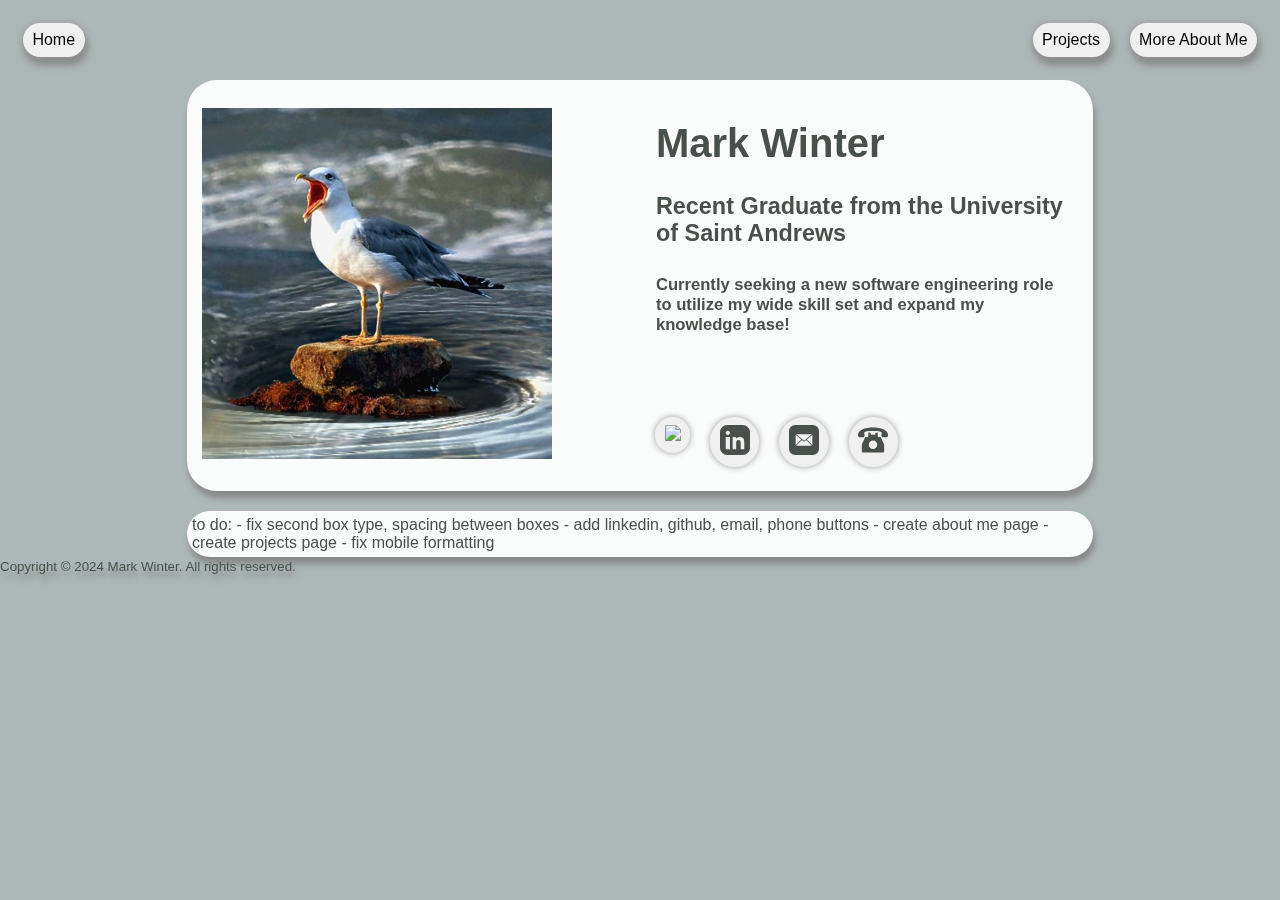
==== index.html @ 03cfd5db "added images for all of the projects, added languages to each of the project pages" ====
<!doctype html>
<html>

<head>


	<meta charset="utf-8">
	<meta name="viewport" content="width=device-width, initial-scale=1.0">


	<link rel="stylesheet" href="style.css">
	<link rel="icon" href="gullnohighlight.png">

	<title>Mark Winter</title>

	<ul style="padding-left: 1%; width: 98%;">
		<li><a href="index.html">Home</a></li>
		<li style="float:right"><a href="aboutme.html">More About Me</a></li>
		<li style="float:right"><a href="projects.html">Projects</a></li>
	</ul>

</head>

<body>

	<div class="container">
		<div class="image" style="">
			<img src="gull.jpg" alt="Seagull screaming on a rock" width="80%" height="80%" style="">
		</div>
		<div class="text" style="">
			<div class="bar">
				<h1>Mark Winter</h1>
				<h3>Recent Graduate from the University of Saint Andrews</h3>
				<h5 style="">Currently seeking a new software engineering role to utilize my wide skill set and expand my knowledge base!</h5>
			</div>

			<ul>
				<li><a href="https://github.com/MarkWinter1" target="_blank"><img src="GitHub_Invertocatprofile" width="30px"></a></li>
				<li><a href="https://www.linkedin.com/in/mark-winter/" target="_blank"><img src="linkedin.svg" alt="My linkedin page" width="30px"></a></li>
				<li><a href="mailto:marknwinter01@gmail.com" target="_blank"><img src="email.svg" alt="My email address" width="30px"></a></li>
				<li><a href="tel:+16464301802" target="_blank"><img src="phone.svg" alt="My linkedin page" width="30px"></a></li>
			</ul> 

		</div>
	</div>

	<div>
		to do:
		- fix second box type, spacing between boxes
		- add linkedin, github, email, phone buttons
		- create about me page
		- create projects page
		- fix mobile formatting
	</div>

</body>

 <footer style=""> <small>Copyright &copy; 2024 Mark Winter. All rights reserved.</small> </footer> 

</html>
---- style.css ----
html {
	padding:0;
	margin:0;
	background-color: #ACB8B7;
	color: #49504B;
	font-family:Inter,
	-apple-system,
	BlinkMacSystemFont,
	Segoe UI,
	Roboto,
	Oxygen,
	Ubuntu,
	Cantarell,
	Fira Sans,
	Droid Sans,
	Helvetica Neue,
	sans-serif
}

body {
	margin: 0 0;
	align: center;
	border: 20px #00ff00;
	filter: drop-shadow(2px 7px 3px #888888);

}

div {
	width: 70%;
	border: 20px #ff0f00;
	padding: 5px;
	min-height: 100%;
	margin: auto;
	background-color: #FAFCFC;
	border-radius: 30px;
}

.array{
	display: flex;
	align-items: stretch;
	justify-content: space-around;
	background-color: transparent;
}


.container {
	display: flex;
	align-items: stretch;
	justify-content: space-around;
	margin-bottom: 20px;
}

.bar{
	width: 95%;
	padding-left: -40px;
	padding-bottom: 40px;
	margin: auto;
}

.text{
	font-size: 20px;
	padding top: 20%;
	float: left;
}

.image{
	 padding-right: 0px;
	 padding-left: 10px;
	 border-right: 0px;
	 display: block;
	 margin: auto;
}

section{
	font-size: 2rem;
	border: 100px;
	border-color: black;
	padding: 20px;
	margin: 20px;

}

ul {
	list-style-type: none;
	margin-top: 1%;
	margin-bottom: 1%;
	margin-left: 0px;
	padding-left: 0px;
	overflow: hidden;
	/*background-color: #feffff;*/
	color: #49504B;
	position: sticky;
	top: 0;
	z-index: 100;
}

ul a:visited {
	color: #49504B;
}

ul a:active {
	color: #49504B;
}

a {
	color: #49504B;
}

a:hover {
	color: #71794A;
}

a:visited {
	color: #DC602E;
}

a:active {
	color: #71794A;
}

ul a:hover {
	background-color: #DB9065;
	color: #fafcfc;
}


li {
  float: left;
  padding: 0px 0px;
  filter: drop-shadow(0px 0px 3px #999999)
}

li a {
  font-size: 1rem;
  padding: 0.5rem 0.6rem;
  margin: 10px;
  display: block;
  background-color: #f0f0f0;
  text-decoration: none;
  border: 2px solid #00000;
  border-radius: 30px;	
  /*filter: drop-shadow(4px -5px #0f0f0f);*/
  color: #000000;
  
}
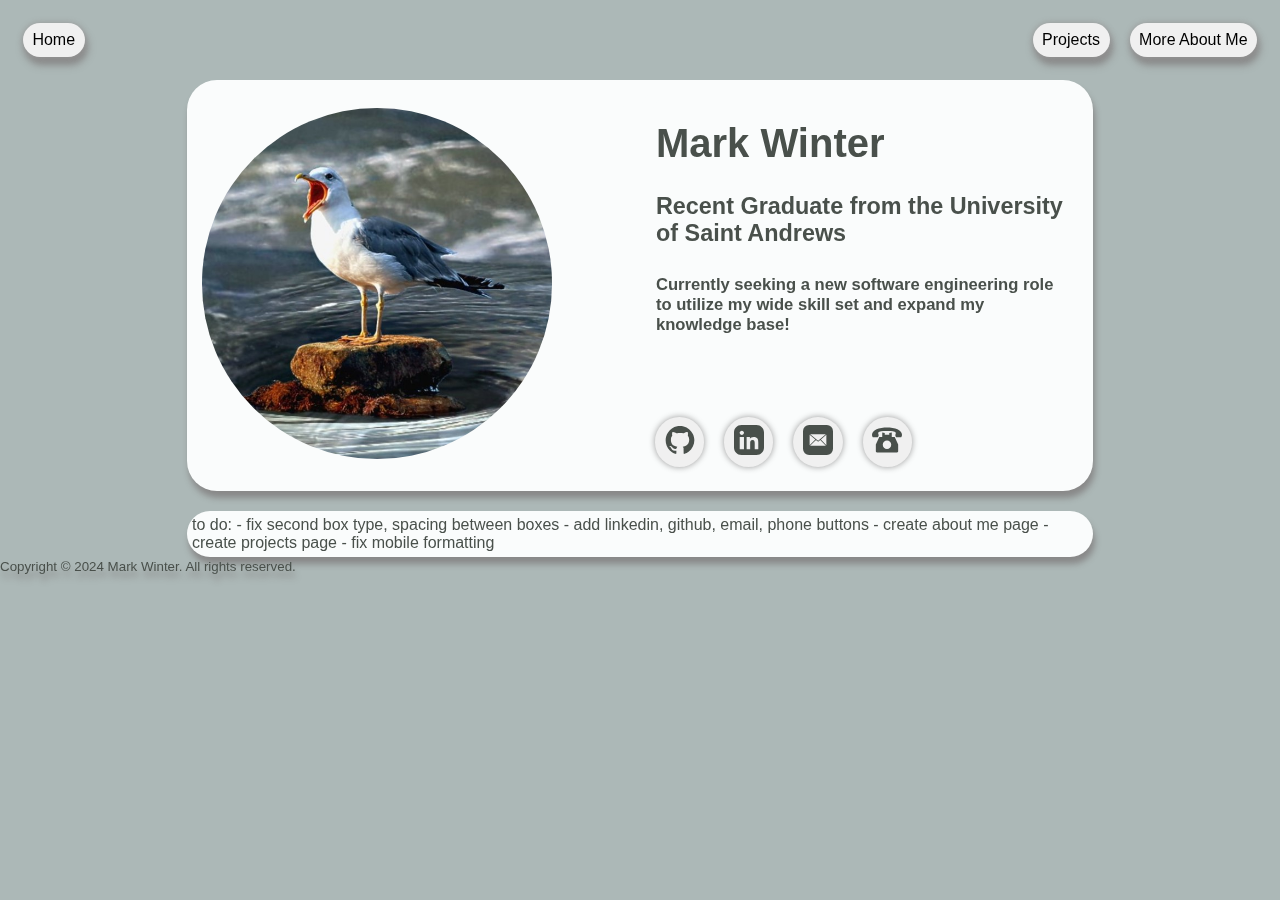
==== commit f7195664: "small fixes, big projects page reformatting" ====
--- a/index.html
+++ b/index.html
@@ -25,7 +25,7 @@
 
 	<div class="container">
 		<div class="image" style="">
-			<img src="gull.jpg" alt="Seagull screaming on a rock" width="80%" height="80%" style="">
+			<img src="gull.jpg" alt="Seagull screaming on a rock" width="80%" height="80%" style="border-radius: 50%;">
 		</div>
 		<div class="text" style="">
 			<div class="bar">
@@ -35,7 +35,7 @@
 			</div>
 
 			<ul>
-				<li><a href="https://github.com/MarkWinter1" target="_blank"><img src="GitHub_Invertocatprofile" width="30px"></a></li>
+				<li><a href="https://github.com/MarkWinter1" target="_blank"><img src="GitHub_Invertocat_Logo.svg" width="30px"></a></li>
 				<li><a href="https://www.linkedin.com/in/mark-winter/" target="_blank"><img src="linkedin.svg" alt="My linkedin page" width="30px"></a></li>
 				<li><a href="mailto:marknwinter01@gmail.com" target="_blank"><img src="email.svg" alt="My email address" width="30px"></a></li>
 				<li><a href="tel:+16464301802" target="_blank"><img src="phone.svg" alt="My linkedin page" width="30px"></a></li>
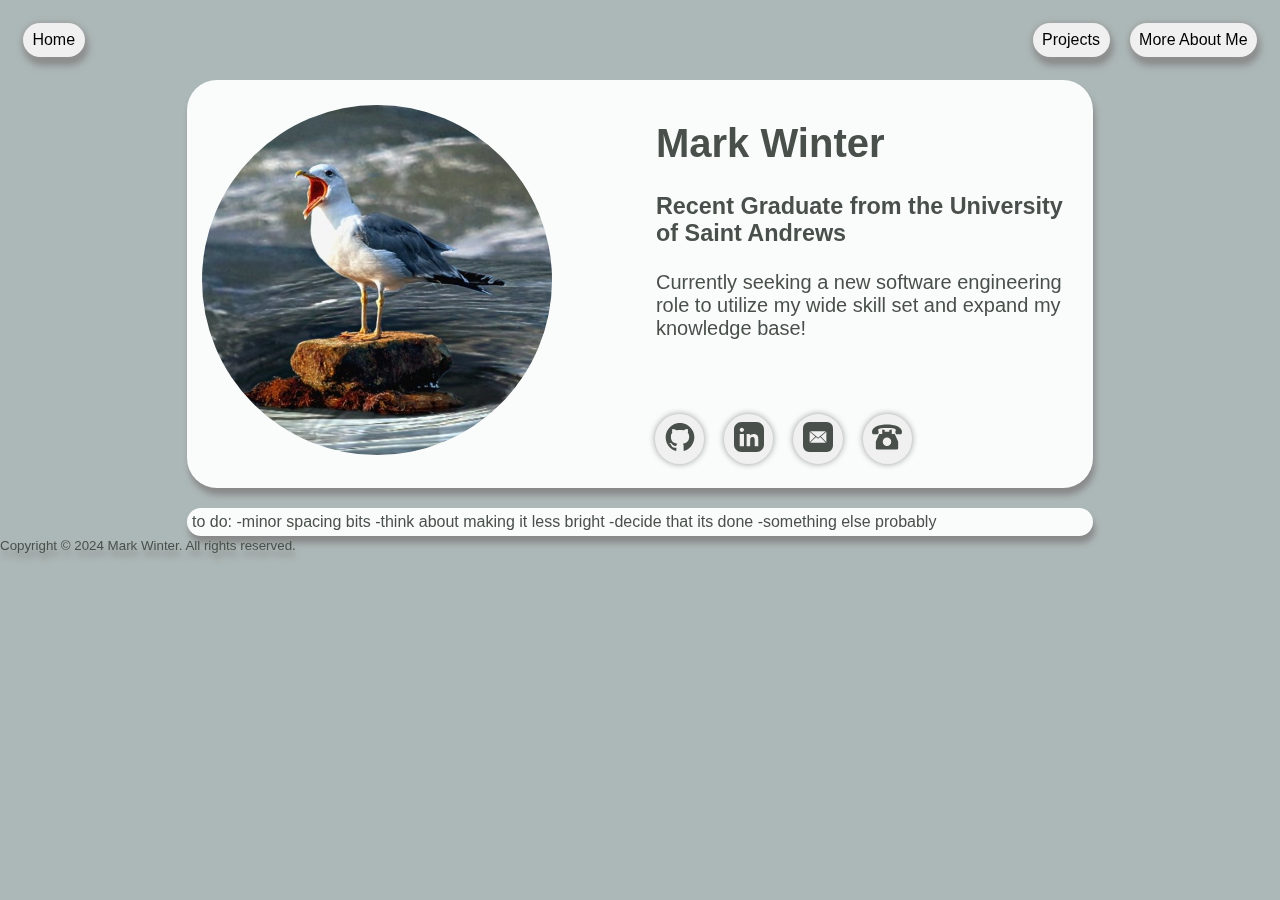
==== commit 59c242e1: "some index changes" ====
--- a/index.html
+++ b/index.html
@@ -31,7 +31,8 @@
 			<div class="bar">
 				<h1>Mark Winter</h1>
 				<h3>Recent Graduate from the University of Saint Andrews</h3>
-				<h5 style="">Currently seeking a new software engineering role to utilize my wide skill set and expand my knowledge base!</h5>
+				<p style="">Currently seeking a new software engineering role to utilize my wide skill set and expand my knowledge base!
+				</p>
 			</div>
 
 			<ul>
@@ -46,11 +47,11 @@
 
 	<div>
 		to do:
-		- fix second box type, spacing between boxes
-		- add linkedin, github, email, phone buttons
-		- create about me page
-		- create projects page
-		- fix mobile formatting
+		-minor spacing bits
+		-think about making it less bright
+		-decide that its done
+		-something else probably
+
 	</div>
 
 </body>
--- a/style.css
+++ b/style.css
@@ -69,6 +69,8 @@
 	 border-right: 0px;
 	 display: block;
 	 margin: auto;
+	 padding-top: 0px;
+	 margin-top: 20px;
 }
 
 section{
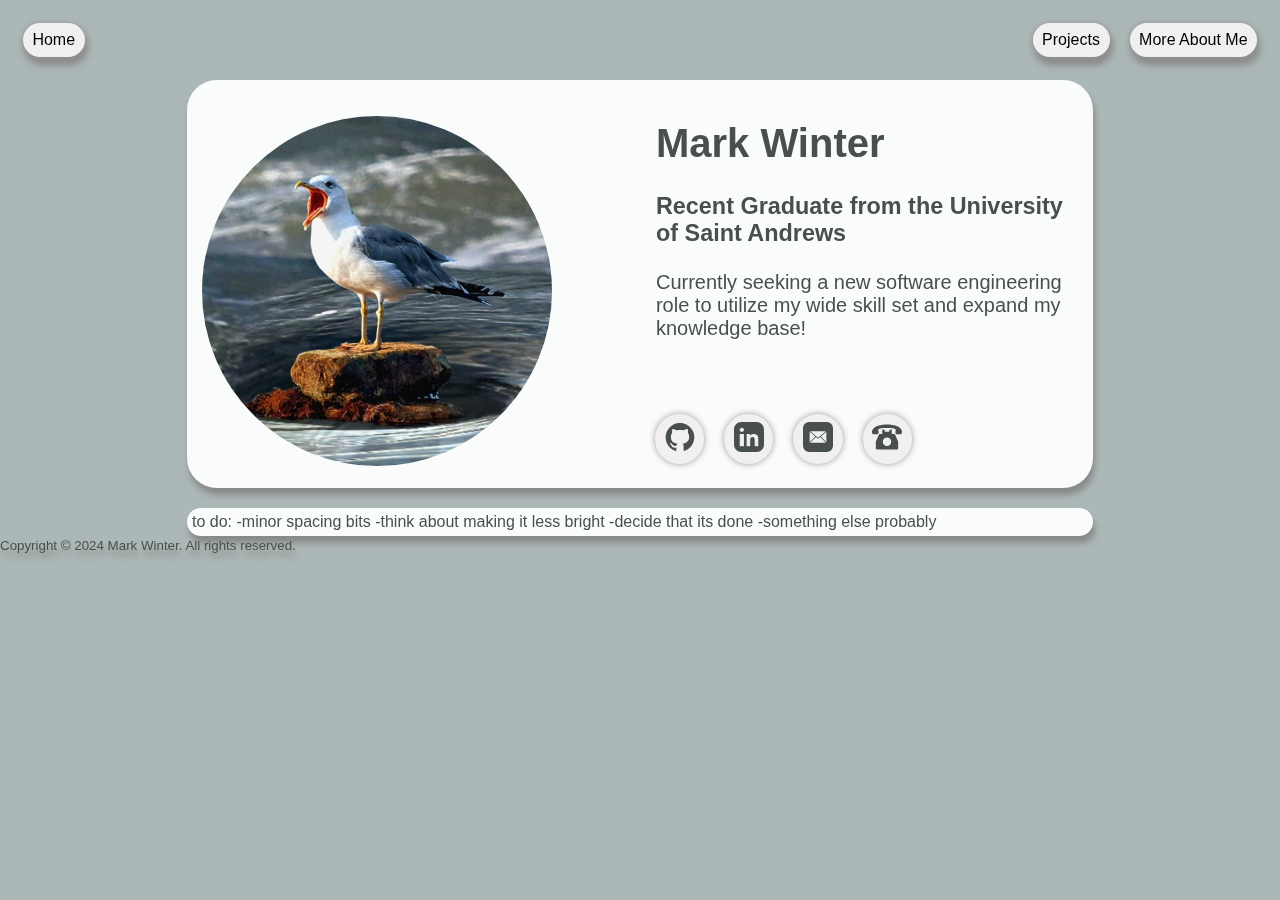
==== commit a38234ae: "some minor spacing adjustments that happened at some point" ====
--- a/index.html
+++ b/index.html
@@ -49,6 +49,7 @@
 		to do:
 		-minor spacing bits
 		-think about making it less bright
+		
 		-decide that its done
 		-something else probably
 
--- a/style.css
+++ b/style.css
@@ -70,7 +70,7 @@
 	 display: block;
 	 margin: auto;
 	 padding-top: 0px;
-	 margin-top: 20px;
+	 margin-top: 3.5%;
 }
 
 section{
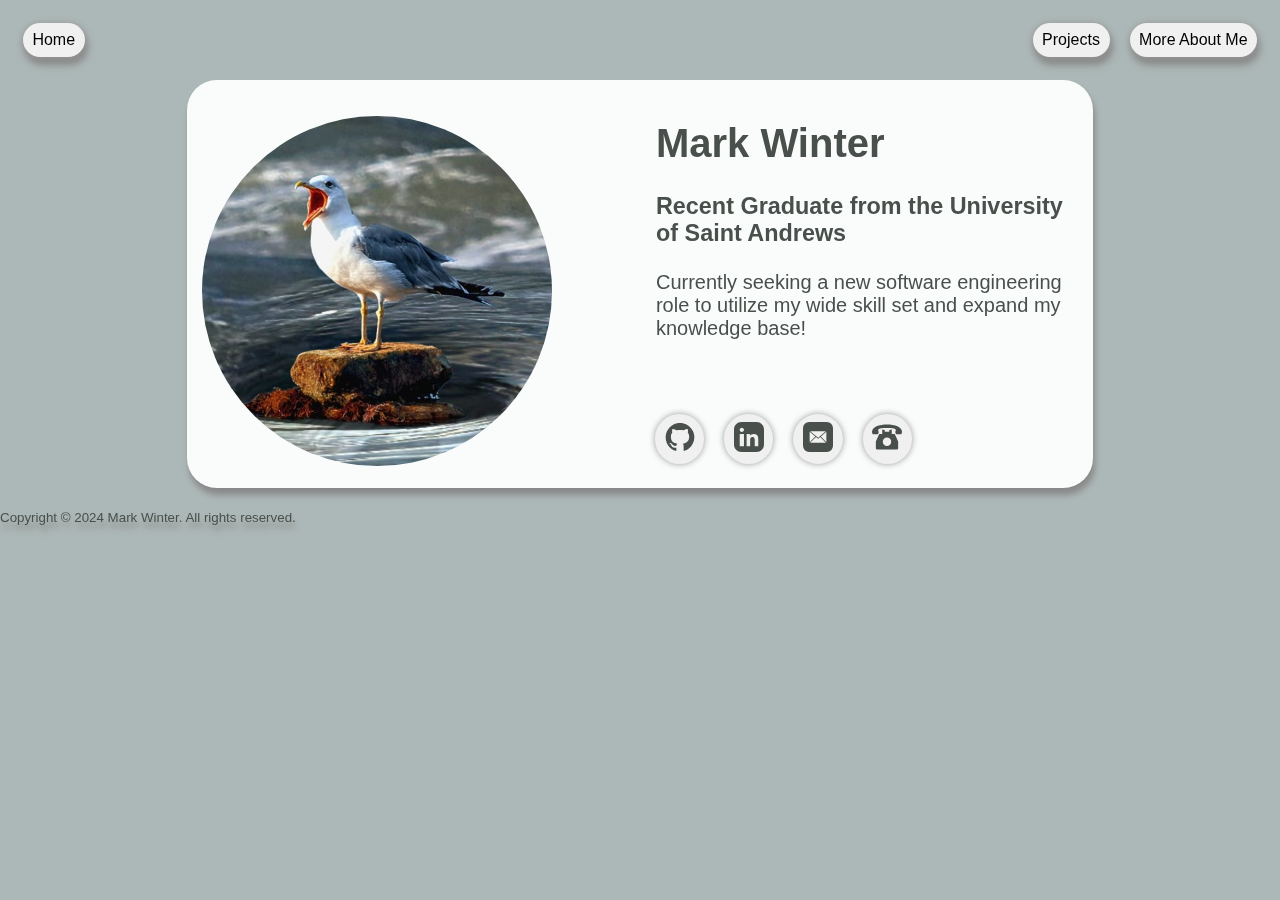
==== commit 187034e2: "order" ====
--- a/index.html
+++ b/index.html
@@ -45,16 +45,6 @@
 		</div>
 	</div>
 
-	<div>
-		to do:
-		-minor spacing bits
-		-think about making it less bright
-		
-		-decide that its done
-		-something else probably
-
-	</div>
-
 </body>
 
  <footer style=""> <small>Copyright &copy; 2024 Mark Winter. All rights reserved.</small> </footer> 
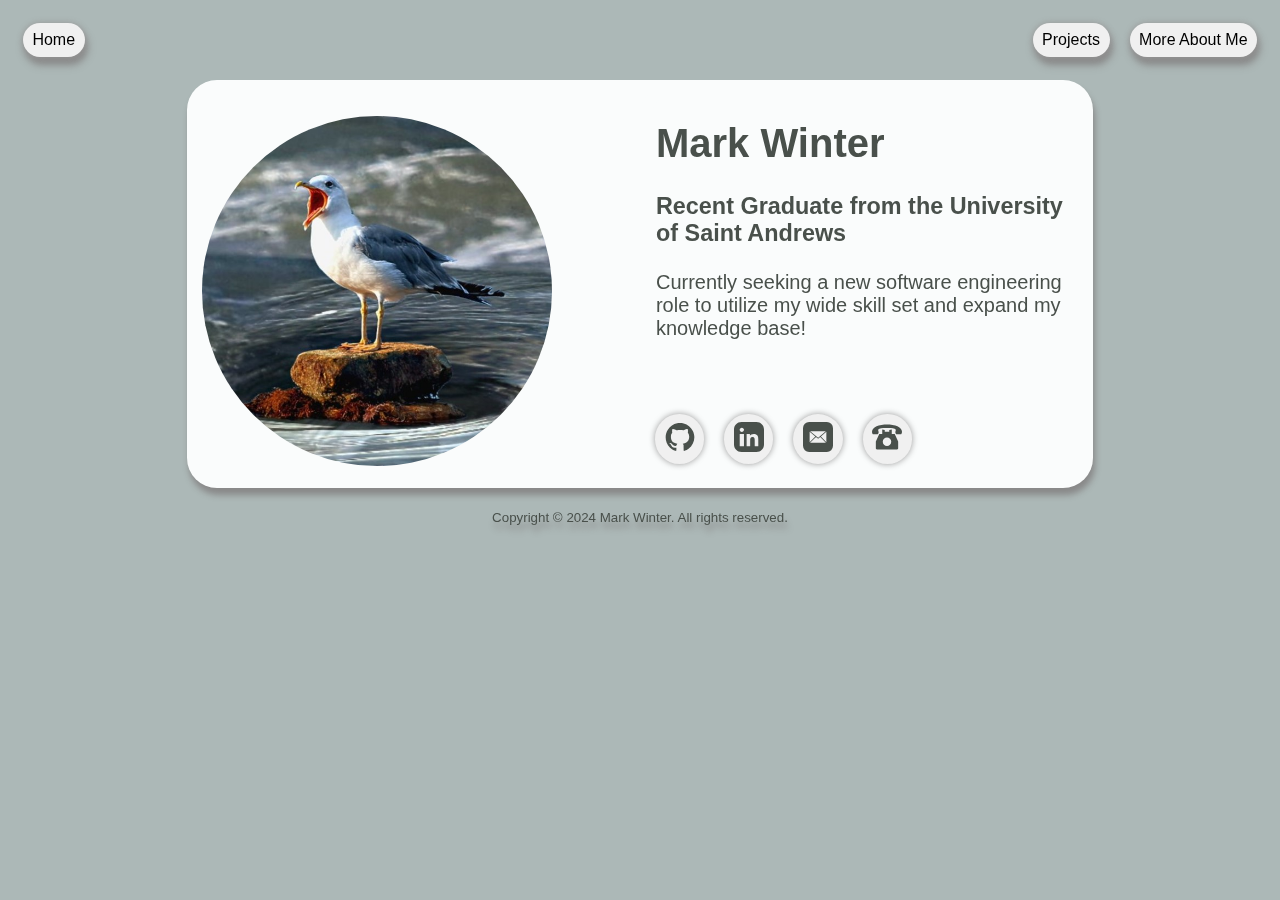
==== commit 0d47c694: "few small fixes" ====
--- a/index.html
+++ b/index.html
@@ -47,6 +47,5 @@
 
 </body>
 
- <footer style=""> <small>Copyright &copy; 2024 Mark Winter. All rights reserved.</small> </footer> 
-
+<footer style="text-align: center; color:#49504B"> <small>Copyright &copy; 2024 Mark Winter. All rights reserved.</small> </footer>
 </html>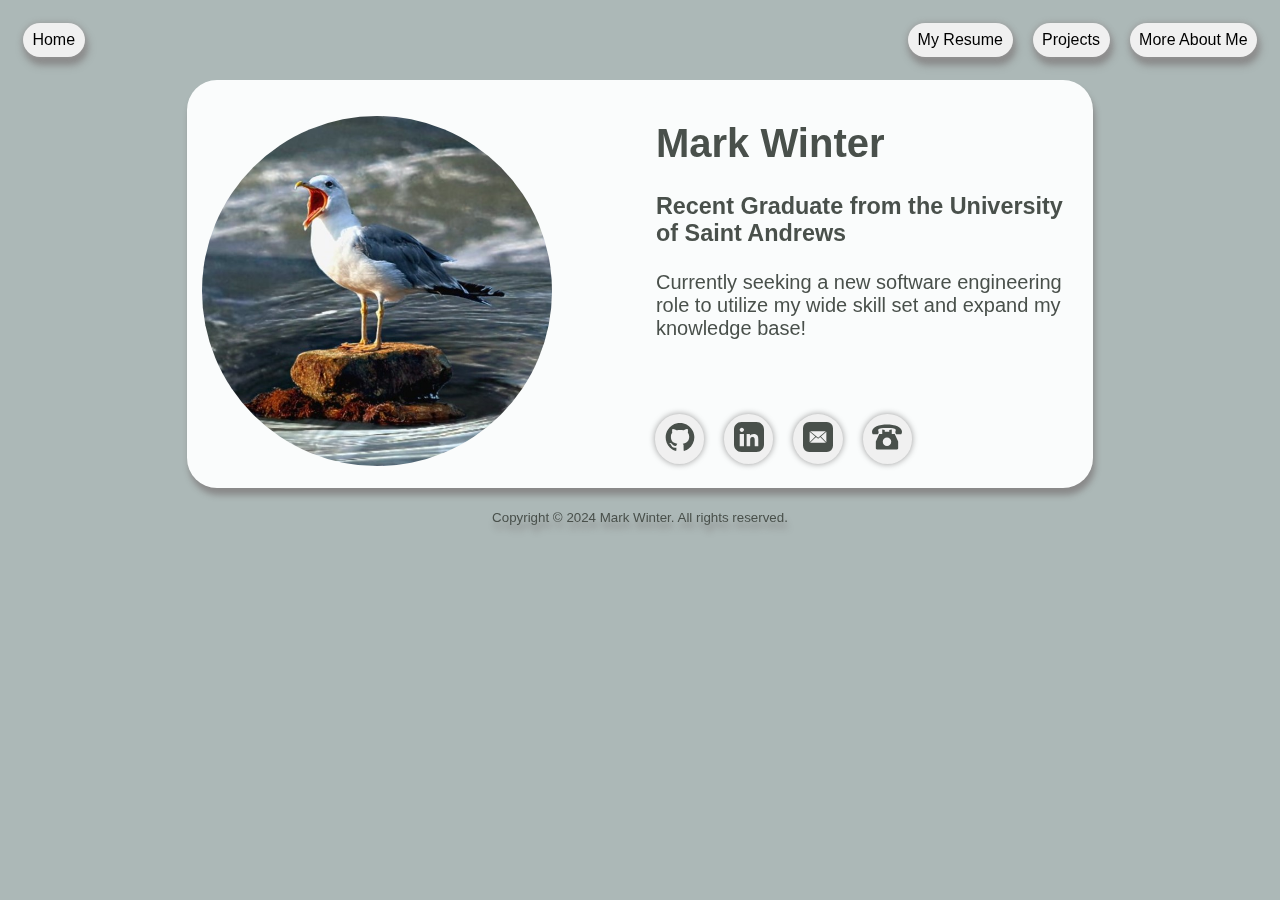
==== commit 0cf00b79: "Added up to date resume" ====
--- a/index.html
+++ b/index.html
@@ -17,6 +17,7 @@
 		<li><a href="index.html">Home</a></li>
 		<li style="float:right"><a href="aboutme.html">More About Me</a></li>
 		<li style="float:right"><a href="projects.html">Projects</a></li>
+		<li style="float:right"><a href="Resume.pdf" target="_blank">My Resume</a></li>
 	</ul>
 
 </head>
